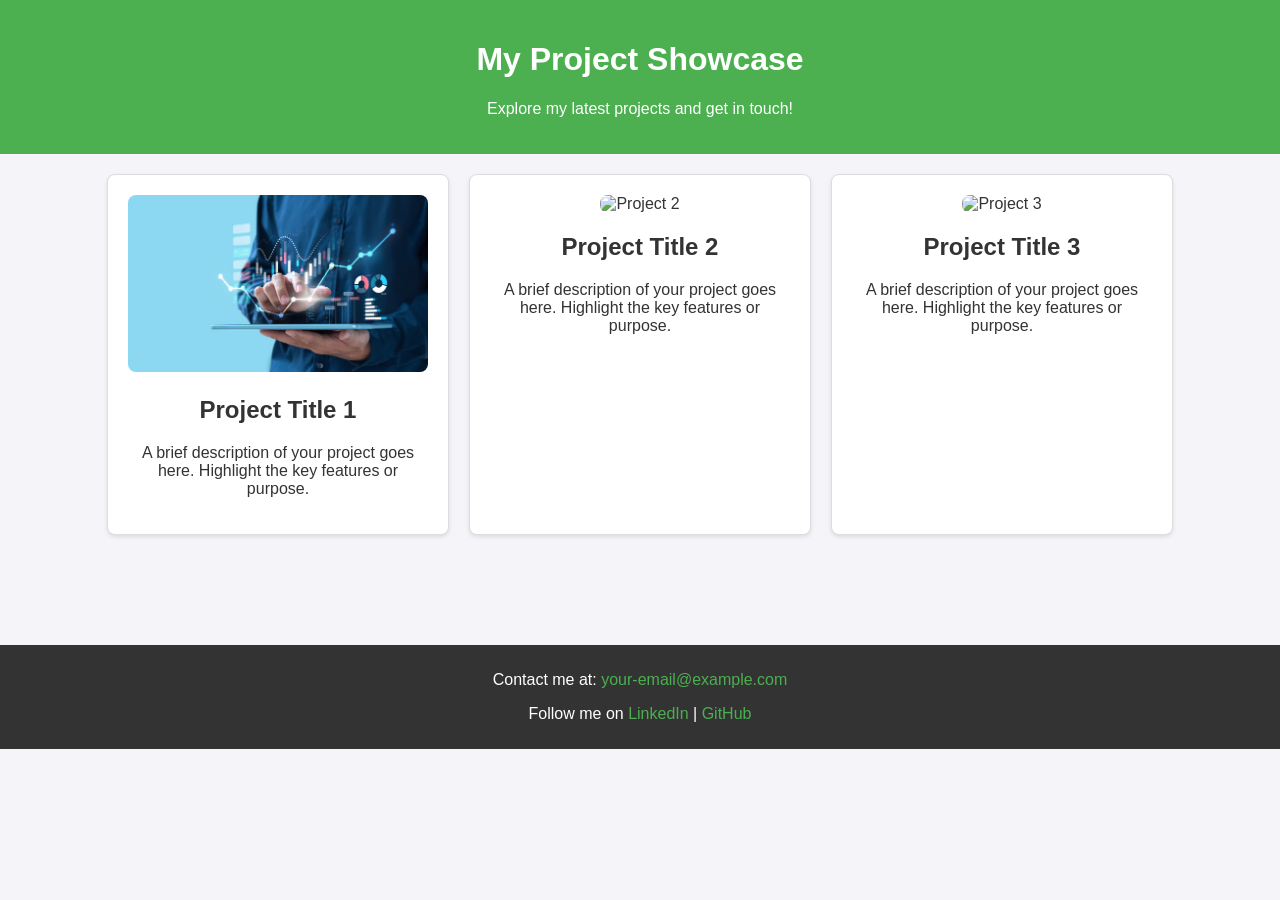
==== index.html @ 49d371d9 "Update index.html" ====
<!DOCTYPE html>
<html lang="en">
<head>
    <meta charset="UTF-8">
    <meta name="viewport" content="width=device-width, initial-scale=1.0">
    <title>Project Showcase</title>
    <style>
        body {
            font-family: Arial, sans-serif;
            margin: 0;
            padding: 0;
            background-color: #f4f4f9;
            color: #333;
            overflow: hidden;
            }
        header {
            text-align: center;
            padding: 20px;
            background-color: #4CAF50;
            color: white;
        }
        .container {
            max-width: 1200px;
            margin: auto;
            padding: 20px;
        }
        .projects {
            display: flex;
            flex-wrap: wrap;
            gap: 20px;
            justify-content: center;
        }
        .project-tile {
            background-color: white;
            border: 1px solid #ddd;
            border-radius: 8px;
            box-shadow: 0 2px 4px rgba(0, 0, 0, 0.1);
            width: 300px;
            padding: 20px;
            text-align: center;
            cursor: pointer;
            transition: transform 0.3s ease;
        }
        .project-tile:hover {
            transform: translateY(-5px);
        }
        .project-tile img {
            max-width: 100%;
            border-radius: 8px;
        }
        footer 
        {
            background-color: #333;
            color: white;
            text-align: center;
            padding: 10px 0;
            margin-top: 90px;
        }
        footer a {
            color: #4CAF50;
            text-decoration: none;
        }
        footer a:hover {
            text-decoration: underline;
        }
       
    </style>
</head>
<body>
    <header>
        <h1>My Project Showcase</h1>
        <p>Explore my latest projects and get in touch!</p>
    </header>

    <div class="container">
        <section class="projects">
            <!-- Project Tile 1 -->
            <div class="project-tile" onclick="navigateToReadme('saijuxavier/portfolio')">
                <img src="istockphoto-1311598658-612x612.jpg" alt="Project 1">
                <h2>Project Title 1</h2>
                <p>A brief description of your project goes here. Highlight the key features or purpose.</p>
            </div>

            <!-- Project Tile 2 -->
            <div class="project-tile" onclick="showReadme('portfolio2')">
                <img src="https://via.placeholder.com/300" alt="Project 2">
                <h2>Project Title 2</h2>
                <p>A brief description of your project goes here. Highlight the key features or purpose.</p>
            </div>

            <!-- Project Tile 3 -->
            <div class="project-tile" onclick="showReadme('your-github-username/portfolio3')">
                <img src="https://via.placeholder.com/300" alt="Project 3">
                <h2>Project Title 3</h2>
                <p>A brief description of your project goes here. Highlight the key features or purpose.</p>
            </div>
        </section>

        <!-- README Content Display -->
        <div id="readme-content">
            <!-- README content will be shown here -->
        </div>
    </div>

    <footer>
        <p>Contact me at: <a href="mailto:your-email@example.com">your-email@example.com</a></p>
        <p>Follow me on <a href="#">LinkedIn</a> | <a href="#">GitHub</a></p>
    </footer>

     <script>
            function navigateToReadme(repo) {
            // Redirect to the new page with the repository name as a query parameter
                window.location.href = `readme.html?repo=${encodeURIComponent(repo)}`;
        }

    </script>
</body>
</html>
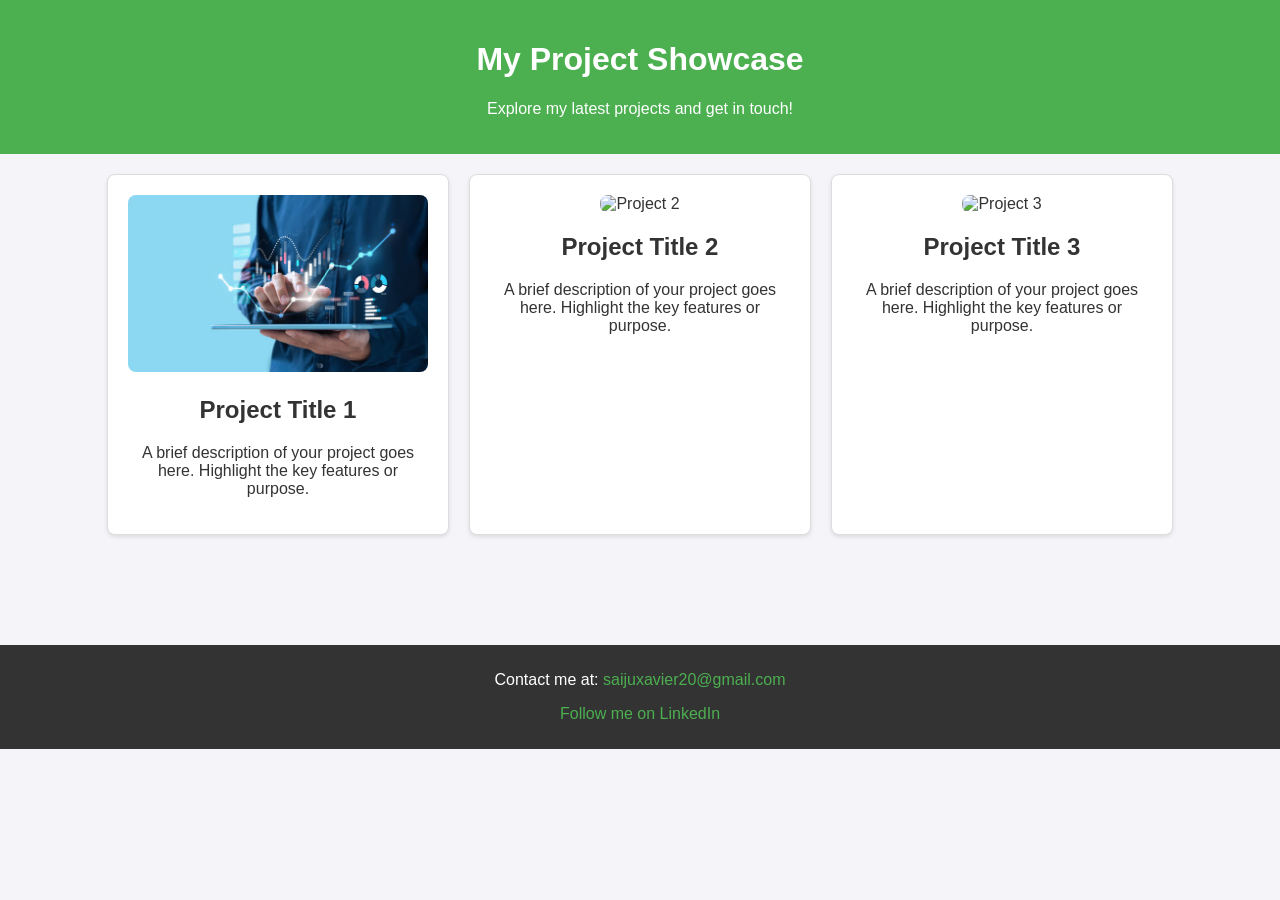
==== commit e5e1e1d4: "Update index.html" ====
--- a/index.html
+++ b/index.html
@@ -55,6 +55,7 @@
             text-align: center;
             padding: 10px 0;
             margin-top: 90px;
+            overflow:hidden;
         }
         footer a {
             color: #4CAF50;
@@ -75,7 +76,7 @@
     <div class="container">
         <section class="projects">
             <!-- Project Tile 1 -->
-            <div class="project-tile" onclick="navigateToReadme('saijuxavier/portfolio')">
+            <div class="project-tile" onclick="window.location.href='readme.html'">
                 <img src="istockphoto-1311598658-612x612.jpg" alt="Project 1">
                 <h2>Project Title 1</h2>
                 <p>A brief description of your project goes here. Highlight the key features or purpose.</p>
@@ -103,16 +104,9 @@
     </div>
 
     <footer>
-        <p>Contact me at: <a href="mailto:your-email@example.com">your-email@example.com</a></p>
-        <p>Follow me on <a href="#">LinkedIn</a> | <a href="#">GitHub</a></p>
+        <p>Contact me at: <a href="mailto:saijuxavier20@gmail.com">saijuxavier20@gmail.com</p>
+        <p>Follow me on <a href="https://www.linkedin.com/in/saiju-xavier/">LinkedIn</a></p>
     </footer>
 
-     <script>
-            function navigateToReadme(repo) {
-            // Redirect to the new page with the repository name as a query parameter
-                window.location.href = `readme.html?repo=${encodeURIComponent(repo)}`;
-        }
-
-    </script>
 </body>
 </html>
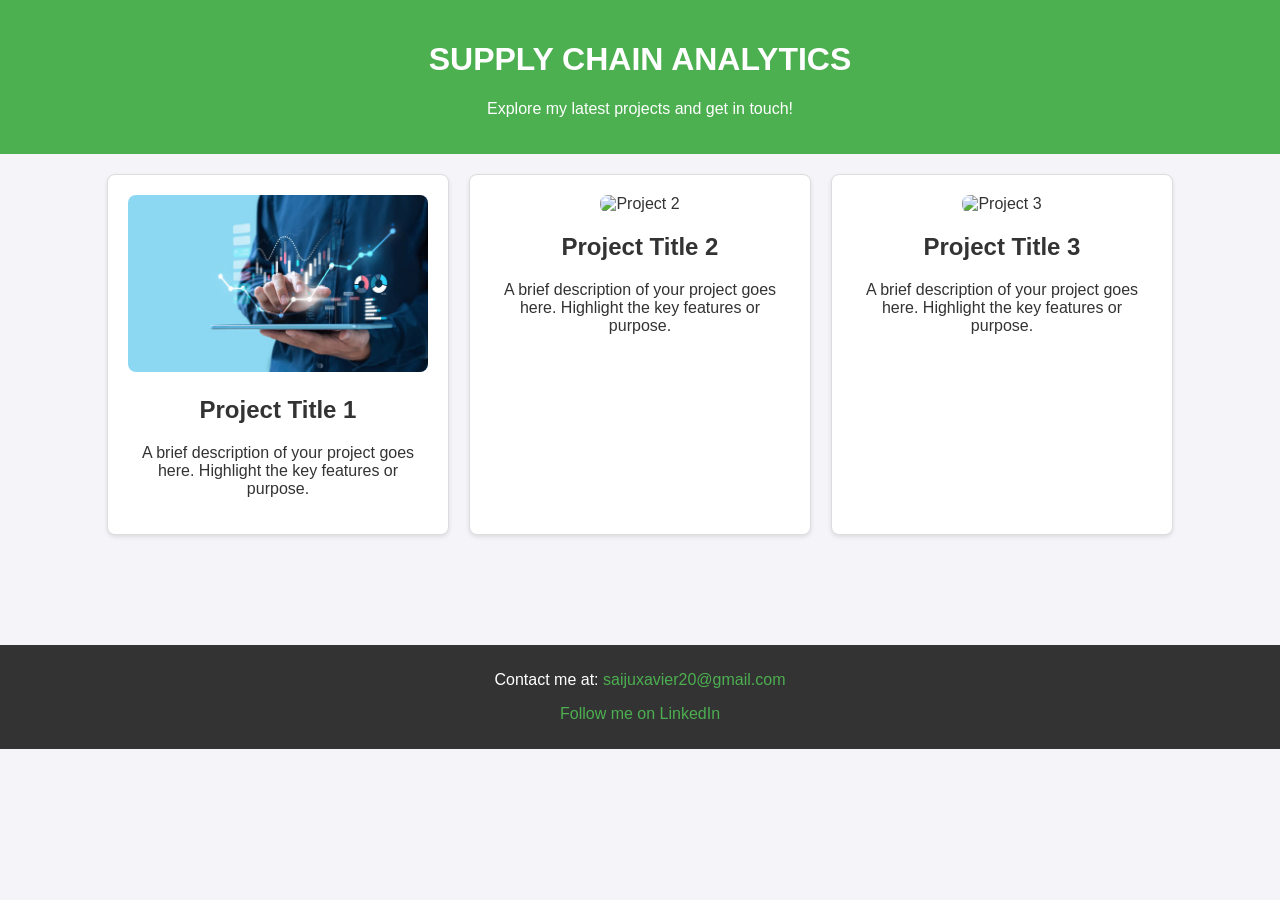
==== commit d3ff917f: "Update index.html" ====
--- a/index.html
+++ b/index.html
@@ -69,7 +69,7 @@
 </head>
 <body>
     <header>
-        <h1>My Project Showcase</h1>
+        <h1><B>SUPPLY CHAIN ANALYTICS</B></h1>
         <p>Explore my latest projects and get in touch!</p>
     </header>
 
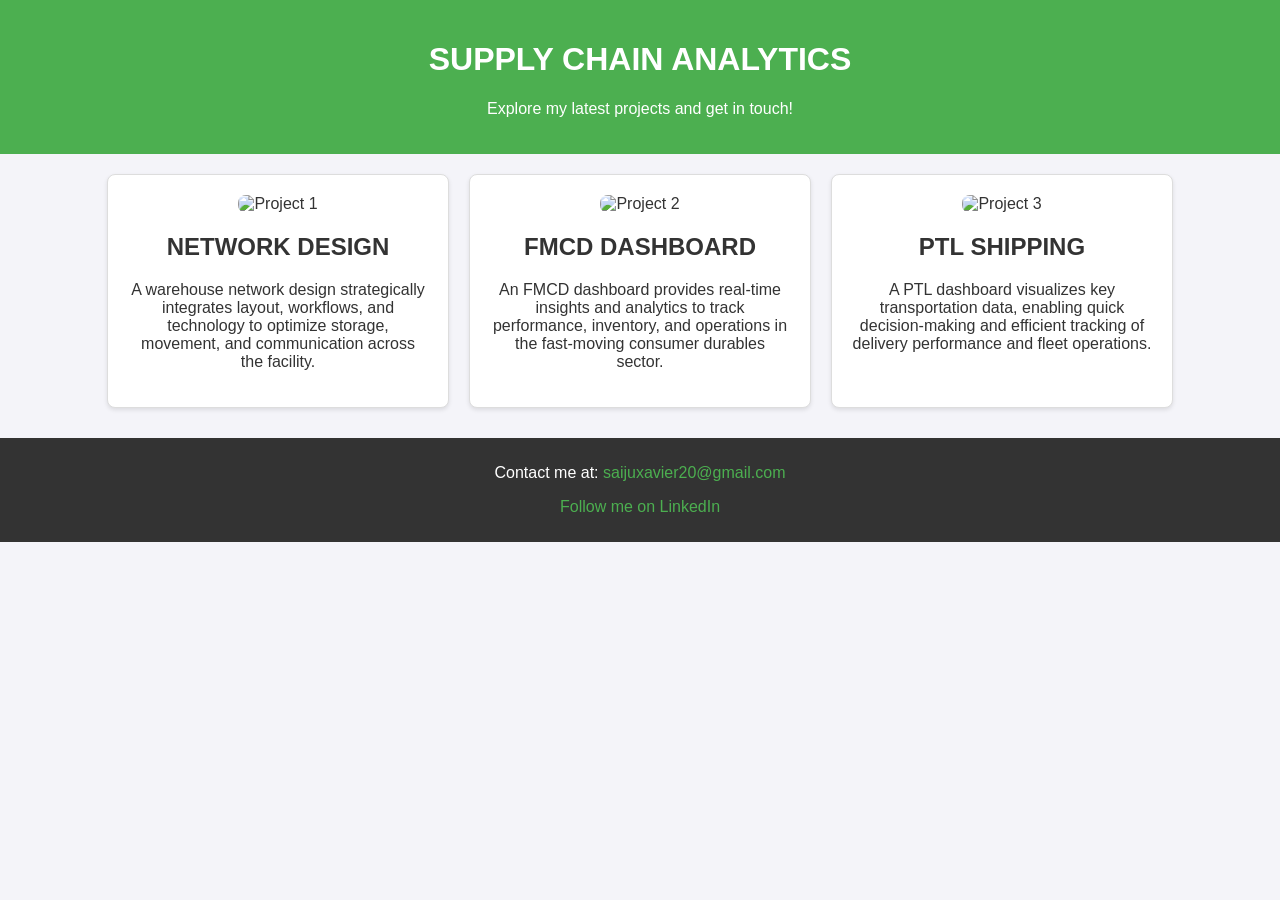
==== commit 21be51cb: "Update index.html" ====
--- a/index.html
+++ b/index.html
@@ -54,8 +54,8 @@
             color: white;
             text-align: center;
             padding: 10px 0;
-            margin-top: 90px;
-            overflow:hidden;
+            margin-top: 10px;
+            
         }
         footer a {
             color: #4CAF50;
@@ -69,7 +69,7 @@
 </head>
 <body>
     <header>
-        <h1><B>SUPPLY CHAIN ANALYTICS</B></h1>
+        <h1>SUPPLY CHAIN ANALYTICS</h1>
         <p>Explore my latest projects and get in touch!</p>
     </header>
 
@@ -77,23 +77,23 @@
         <section class="projects">
             <!-- Project Tile 1 -->
             <div class="project-tile" onclick="window.location.href='readme.html'">
-                <img src="istockphoto-1311598658-612x612.jpg" alt="Project 1">
-                <h2>Project Title 1</h2>
-                <p>A brief description of your project goes here. Highlight the key features or purpose.</p>
+                <img src="global-communication-background-business-network-vector-design_53876-151122.avif" alt="Project 1">
+                <h2>NETWORK DESIGN</h2>
+                <p>A warehouse network design strategically integrates layout, workflows, and technology to optimize storage, movement, and communication across the facility.</p>
             </div>
 
             <!-- Project Tile 2 -->
             <div class="project-tile" onclick="showReadme('portfolio2')">
-                <img src="https://via.placeholder.com/300" alt="Project 2">
-                <h2>Project Title 2</h2>
-                <p>A brief description of your project goes here. Highlight the key features or purpose.</p>
+                <img src="1_EbD9RvgZWx23U3S5OMbEXA.jpg" alt="Project 2">
+                <h2>FMCD DASHBOARD</h2>
+                <p>An FMCD dashboard provides real-time insights and analytics to track performance, inventory, and operations in the fast-moving consumer durables sector.</p>
             </div>
 
             <!-- Project Tile 3 -->
             <div class="project-tile" onclick="showReadme('your-github-username/portfolio3')">
-                <img src="https://via.placeholder.com/300" alt="Project 3">
-                <h2>Project Title 3</h2>
-                <p>A brief description of your project goes here. Highlight the key features or purpose.</p>
+                <img src="27095-tech-driven-truck-aggregators-are-game-changers-in-transport-industry-raaho.jpg" alt="Project 3">
+                <h2>PTL SHIPPING</h2>
+                <p>A PTL dashboard visualizes key transportation data, enabling quick decision-making and efficient tracking of delivery performance and fleet operations.</p>
             </div>
         </section>
 
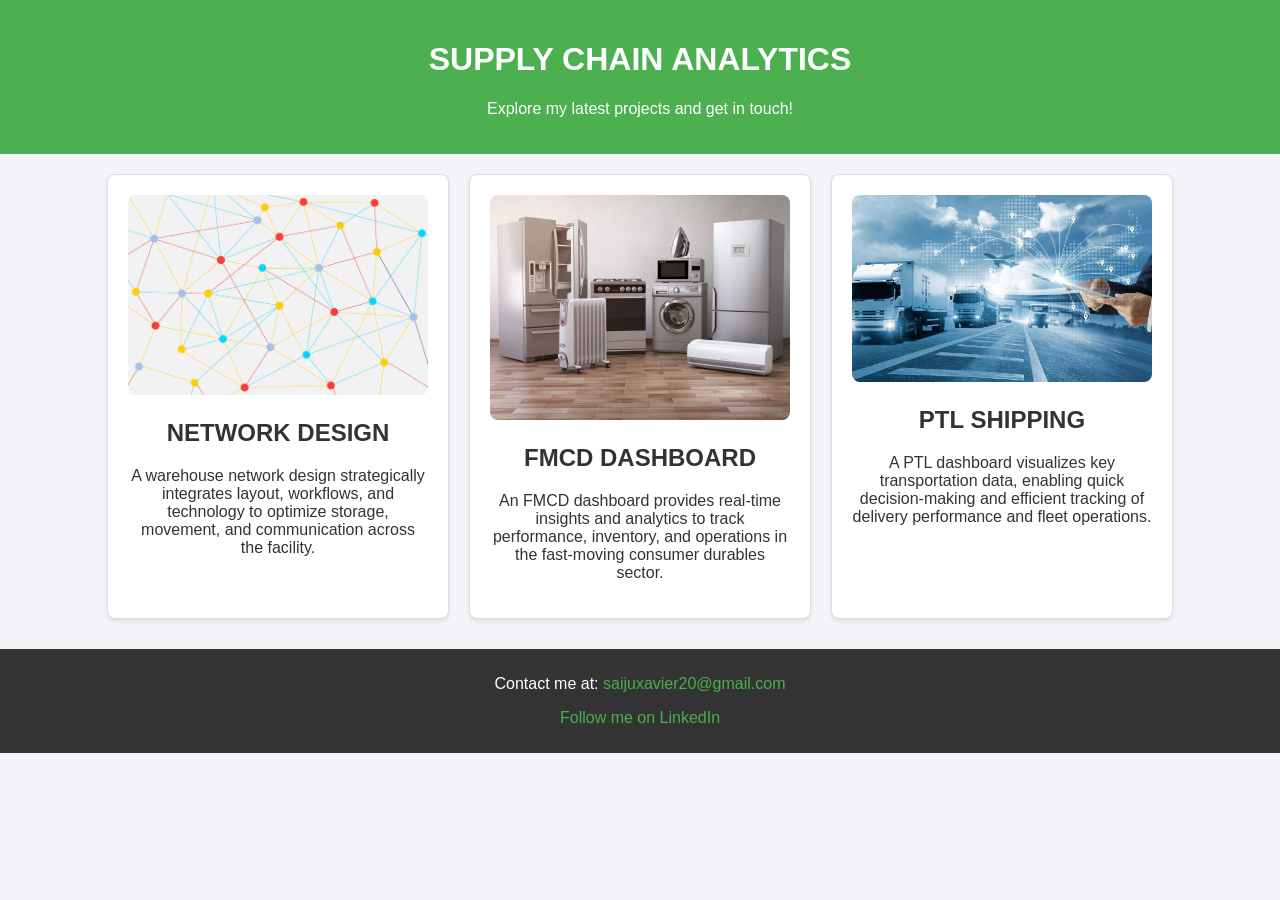
==== commit 80fc2241: "Update index.html" ====
--- a/index.html
+++ b/index.html
@@ -83,7 +83,7 @@
             </div>
 
             <!-- Project Tile 2 -->
-            <div class="project-tile" onclick="showReadme('portfolio2')">
+            <div class="project-tile" onclick="window.location.href='readme.html'">
                 <img src="1_EbD9RvgZWx23U3S5OMbEXA.jpg" alt="Project 2">
                 <h2>FMCD DASHBOARD</h2>
                 <p>An FMCD dashboard provides real-time insights and analytics to track performance, inventory, and operations in the fast-moving consumer durables sector.</p>
